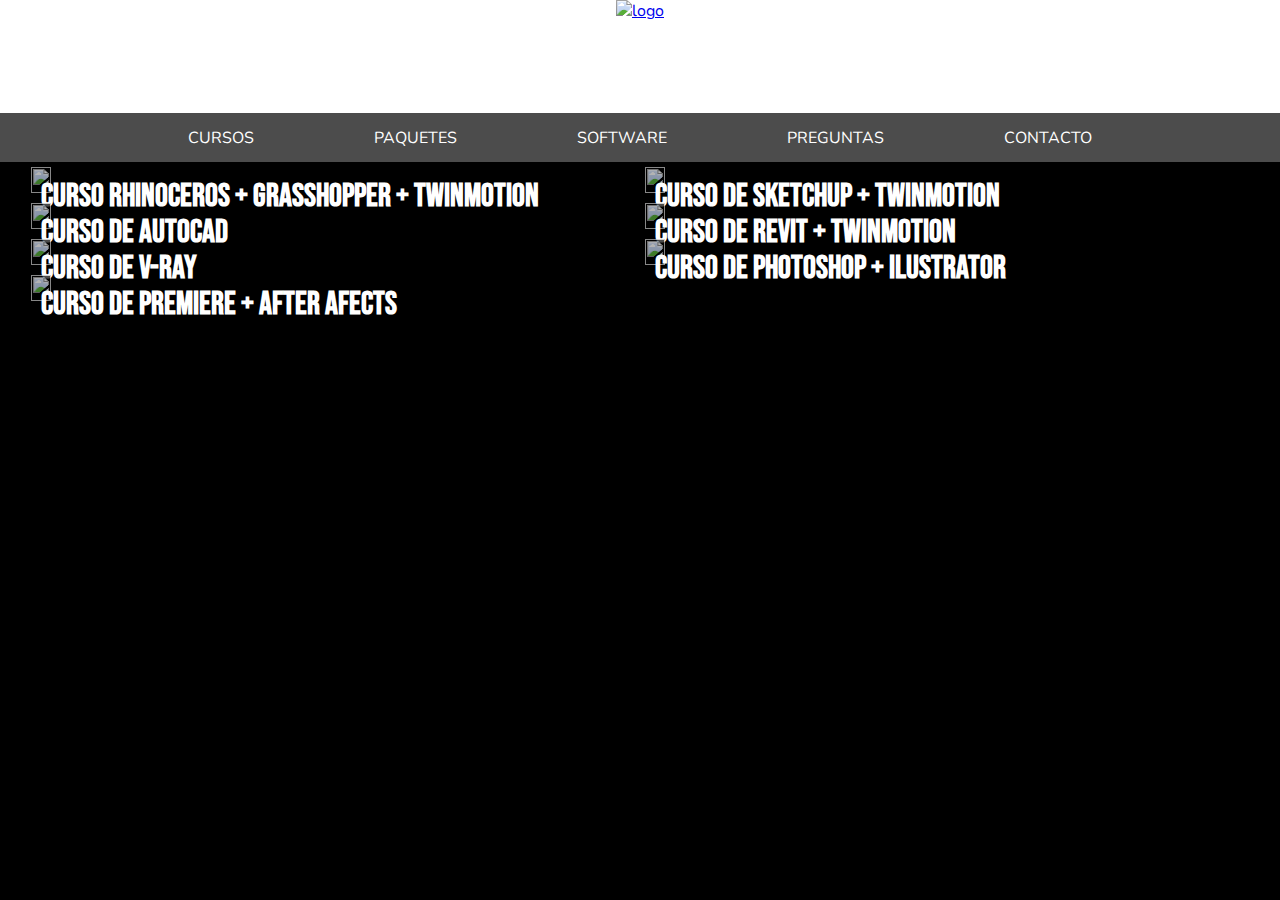
==== cursos.html @ a27c8658 "Final_commit" ====
<!DOCTYPE html>
<html lang="en">
<head>
    <meta charset="UTF-8">
    <meta http-equiv="X-UA-Compatible" content="IE=edge">
    <meta name="viewport" content="width=device-width, initial-scale=1.0">
    <title>X_perimental_Cursos</title>
    <meta name="robots" content="index, follow">
    <meta name="viewport" content="width:device-width, initial-scale=1.0">
    <meta name="description" content="Pagina web oficial de X_perimental">
    <link rel="stylesheet" href="cursos.css"> 
</head>
<body>
    <section class="container">
        <!--ENCABEZADO | LOGO | BARRA DE NAVEGACION-->

        <header>

            <section class="seccion_logo">
               <a href="index.html"><img class="logo" src="assets/logo_x_perimental.png" alt="logo"></a>
            </section>

            <nav class="nav_bar">

                    <ul>
                        <li class="l1 box"><a class="box" href="#">CURSOS</a></li>
                        <li class="l2 box"><a class="box" href="a_paquetes.html">PAQUETES</a> </li>
                        <li class="l3 box"><a class="box" href="#">SOFTWARE</a></li>
                        <li class="l4 box"><a class="box" href="#">PREGUNTAS</a></li>
                        <li class="l5 box"><a class="box" href="#">CONTACTO</a></li>
                    </ul>
            </nav>

        
            <main>
                <section class="sec section1">
                    <div class="card card1">
                        <a href="curso_rhino_grasshopper_twinmotion.html"><img src="assets/imagen_rhino.png" alt=""></a>
                        <h1>CURSO RHINOCEROS + GRASSHOPPER + TWINMOTION</h1>
                    </div>

                    <div class="card card2">
                        <a href="curso_sketchup_twinmotion.html"><img src="assets/modelo_senuelo_2.png" alt=""></a>
                        <h1>CURSO DE SKETCHUP + TWINMOTION</h1>
                    </div>

                </section>
                <section class="sec section2">
                    <div class="card card2">
                        <a href="curso_autocad.html"><img src="assets/modelo_senuelo_2.png" alt=""></a>
                        <h1>CURSO DE AUTOCAD</h1>
                    </div>
                    <div class="card card1">
                        <a href="curso_revit_twinmotion.html"><img src="assets/imagen_rhino.png" alt=""></a>
                        <h1>CURSO DE REVIT + TWINMOTION</h1>
                    </div>
                </section>
                <section class="sec section3">
                    <div class="card card2">
                        <a href="curso_vray.html"><img src="assets/modelo_senuelo_2.png" alt=""></a>
                        <h1>CURSO DE V-RAY</h1>
                    </div>

                    <div class="card card1">
                        <a href="curso_photoshop_illustrator.html"><img src="assets/imagen_rhino.png" alt=""></a>
                        <h1>CURSO DE PHOTOSHOP + ILUSTRATOR</h1>
                    </div>
                </section>
                <section class="sec section4">
                    <div class="card card1">
                        <a href="curso_premiere_afterefects.html"><img src="assets/imagen_rhino.png" alt=""></a>
                        <h1>CURSO DE PREMIERE + AFTER AFECTS</h1>
                    </div>
                    <div class="card card1">
                    </div>
                </section>
            </main>
    </section>
</body>
---- cursos.css ----
@import url('https://fonts.googleapis.com/css2?family=Nunito:wght@300&display=swap');
@import url('https://fonts.googleapis.com/css2?family=Bakbak+One&display=swap');
@import url('https://fonts.googleapis.com/css2?family=Bakbak+One&family=Bebas+Neue&display=swap');

* {
    box-sizing: border-box;
    font-family: 'Nunito', 'arial';
    margin: 0;
    padding: 0;

}



body {
    background-color: black;
}

.container {
    position: absolute;
    z-index:1;
    width: 100%;
    height:100%;
    display: grid;
    grid-template-rows: 18% 100% 100% 100% 100% 5%;
    grid-template-areas: "header       "
                         "section1     "
                         "section2     "
                         "section3     "
                         "section4     "
                         "footer       ";
}

header {
    width: 100%;
    height: 100%;
    grid-area: header;
    display: inline-block;

}

.seccion_logo {
    display: flex;
    justify-content: center;
    background-color: white;
    height: 70%;
    width: 100%;
    z-index: 3;
}

.seccion_logo a {
    display: flex;
}

.nav_bar {
    height: 30%;
    display:flex;
    justify-content: center;
    width: 100%;
    background-color: #4c4c4c;
}

.nav_bar ul {
    display: flex;
    align-items: center;
    list-style: none;

}

.box {
    display: flex;
    justify-content: center;
    margin-left: 30px;
    margin-right: 30px;
    
}
.nav_bar ul li a {
    
    text-decoration: none;
    color: rgb(255, 255, 255);
}

main {
    padding-left: 2%;
    padding-right: 2%;
}

.sec {
    background-color: black;
    width: 100%;
    height: 100%;
    display: flex;
    justify-content: center;
    color: white;
}

.card {
    width: 100%;
    height: 100%;
    border-radius: 8px;
    margin: 5px;
    text-align: center;
    display: flex;
    position: relative;
}


.sec img {
    width: 100%;
    height: 100%;
    background-color: black;
    opacity: 0.7;
    position: relative;
    align-items: center;
    z-index: 4;
}

.sec .card h1 {
    display: flex;
    position: absolute;
    width: 100%;
    top: 10px;
    left: 10px;
    text-align: center;
    align-items: flex-end;
    z-index: 4;
    font-family: 'Bebas Neue', Arial, Helvetica, sans-serif;
    font-size: 200%;
}



.sec img:hover {
    z-index: 4;
    opacity: 0.4;
}

.section1 {
    grid-area: section1;
}

.section2 {
    grid-area: section2;
}

.section3 {
    grid-area: section3;
}

.section4 {
    grid-area: section4;
}
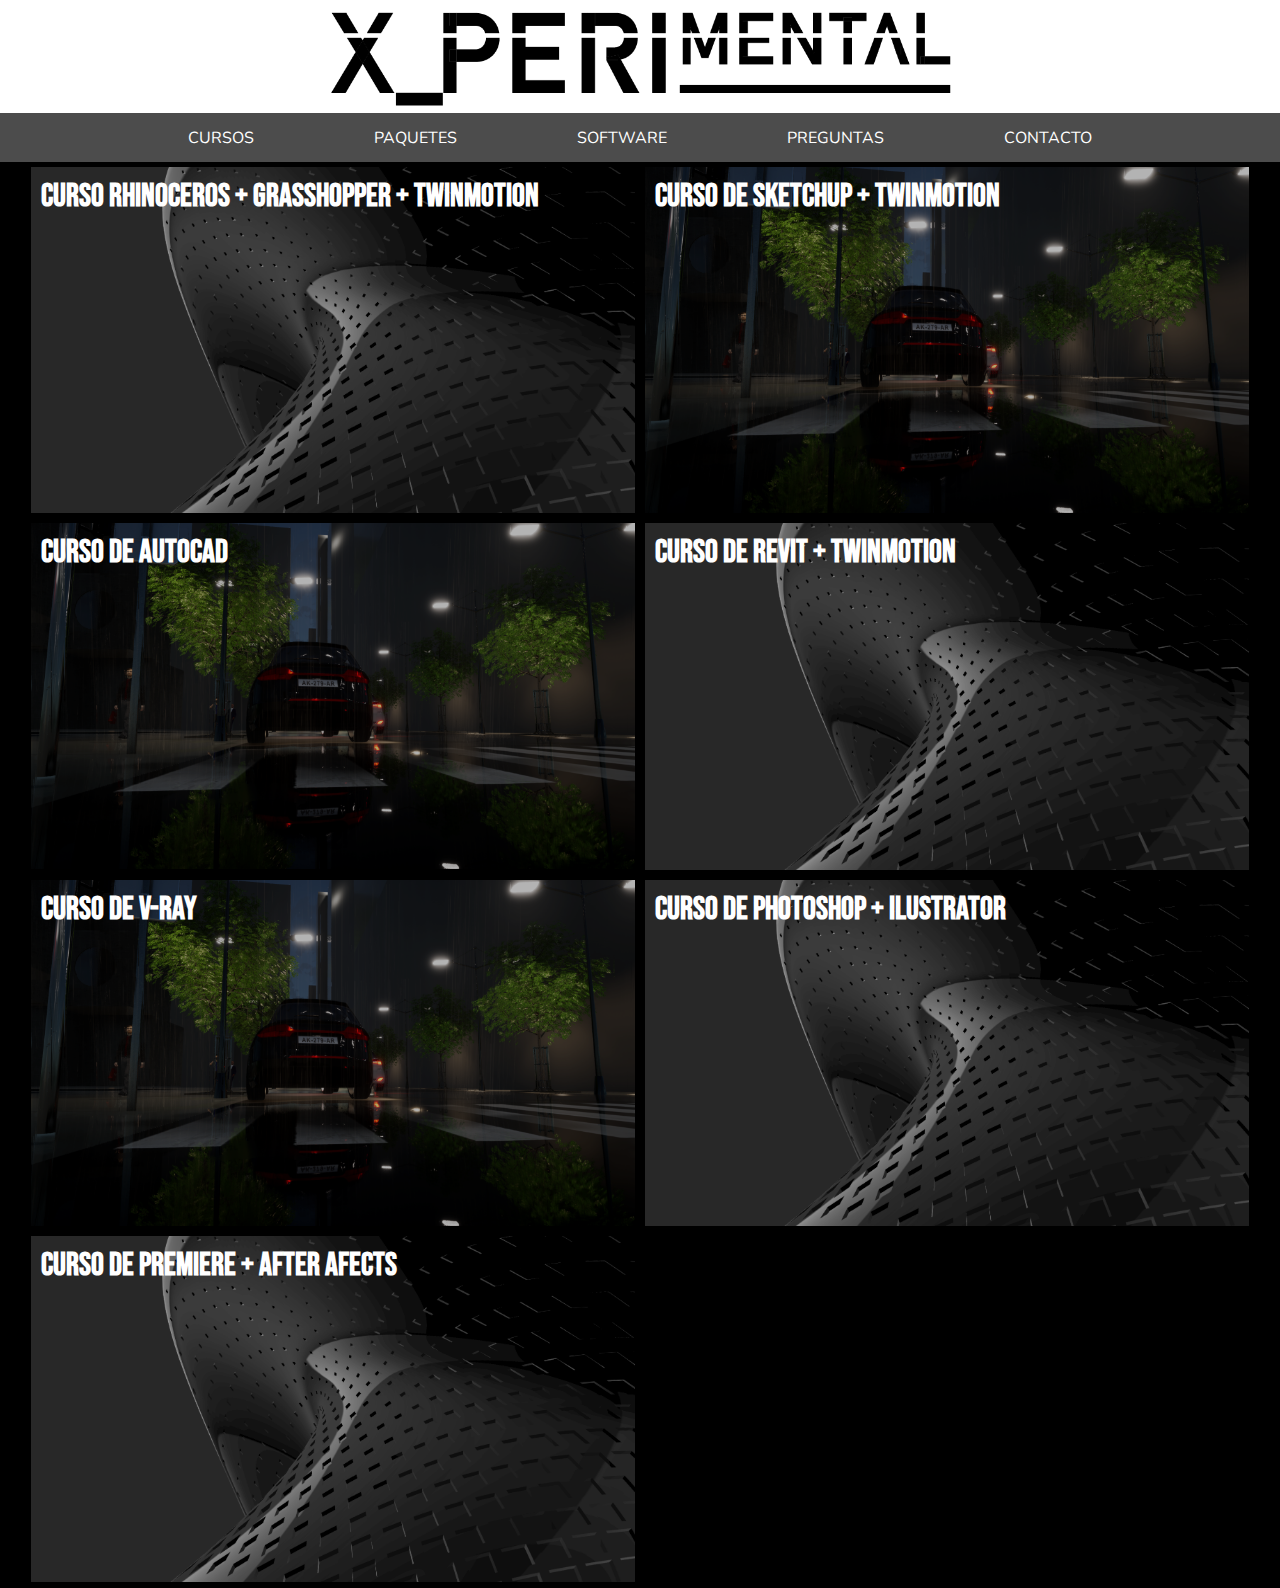
==== commit 31b2de80: "page cursos" ====
--- a/cursos.html
+++ b/cursos.html
@@ -17,7 +17,7 @@
         <header>
 
             <section class="seccion_logo">
-               <a href="index.html"><img class="logo" src="assets/logo_x_perimental.png" alt="logo"></a>
+               <a href="index.html"><img class="logo" src="logo_x_perimental.png" alt="logo"></a>
             </section>
 
             <nav class="nav_bar">
@@ -35,40 +35,40 @@
             <main>
                 <section class="sec section1">
                     <div class="card card1">
-                        <a href="curso_rhino_grasshopper_twinmotion.html"><img src="assets/imagen_rhino.png" alt=""></a>
+                        <a href="curso_rhino_grasshopper_twinmotion.html"><img src="imagen_rhino.png" alt=""></a>
                         <h1>CURSO RHINOCEROS + GRASSHOPPER + TWINMOTION</h1>
                     </div>
 
                     <div class="card card2">
-                        <a href="curso_sketchup_twinmotion.html"><img src="assets/modelo_senuelo_2.png" alt=""></a>
+                        <a href="curso_sketchup_twinmotion.html"><img src="modelo_senuelo_2.png" alt=""></a>
                         <h1>CURSO DE SKETCHUP + TWINMOTION</h1>
                     </div>
 
                 </section>
                 <section class="sec section2">
                     <div class="card card2">
-                        <a href="curso_autocad.html"><img src="assets/modelo_senuelo_2.png" alt=""></a>
+                        <a href="curso_autocad.html"><img src="modelo_senuelo_2.png" alt=""></a>
                         <h1>CURSO DE AUTOCAD</h1>
                     </div>
                     <div class="card card1">
-                        <a href="curso_revit_twinmotion.html"><img src="assets/imagen_rhino.png" alt=""></a>
+                        <a href="curso_revit_twinmotion.html"><img src="imagen_rhino.png" alt=""></a>
                         <h1>CURSO DE REVIT + TWINMOTION</h1>
                     </div>
                 </section>
                 <section class="sec section3">
                     <div class="card card2">
-                        <a href="curso_vray.html"><img src="assets/modelo_senuelo_2.png" alt=""></a>
+                        <a href="curso_vray.html"><img src="modelo_senuelo_2.png" alt=""></a>
                         <h1>CURSO DE V-RAY</h1>
                     </div>
 
                     <div class="card card1">
-                        <a href="curso_photoshop_illustrator.html"><img src="assets/imagen_rhino.png" alt=""></a>
+                        <a href="curso_photoshop_illustrator.html"><img src="imagen_rhino.png" alt=""></a>
                         <h1>CURSO DE PHOTOSHOP + ILUSTRATOR</h1>
                     </div>
                 </section>
                 <section class="sec section4">
                     <div class="card card1">
-                        <a href="curso_premiere_afterefects.html"><img src="assets/imagen_rhino.png" alt=""></a>
+                        <a href="curso_premiere_afterefects.html"><img src="imagen_rhino.png" alt=""></a>
                         <h1>CURSO DE PREMIERE + AFTER AFECTS</h1>
                     </div>
                     <div class="card card1">
